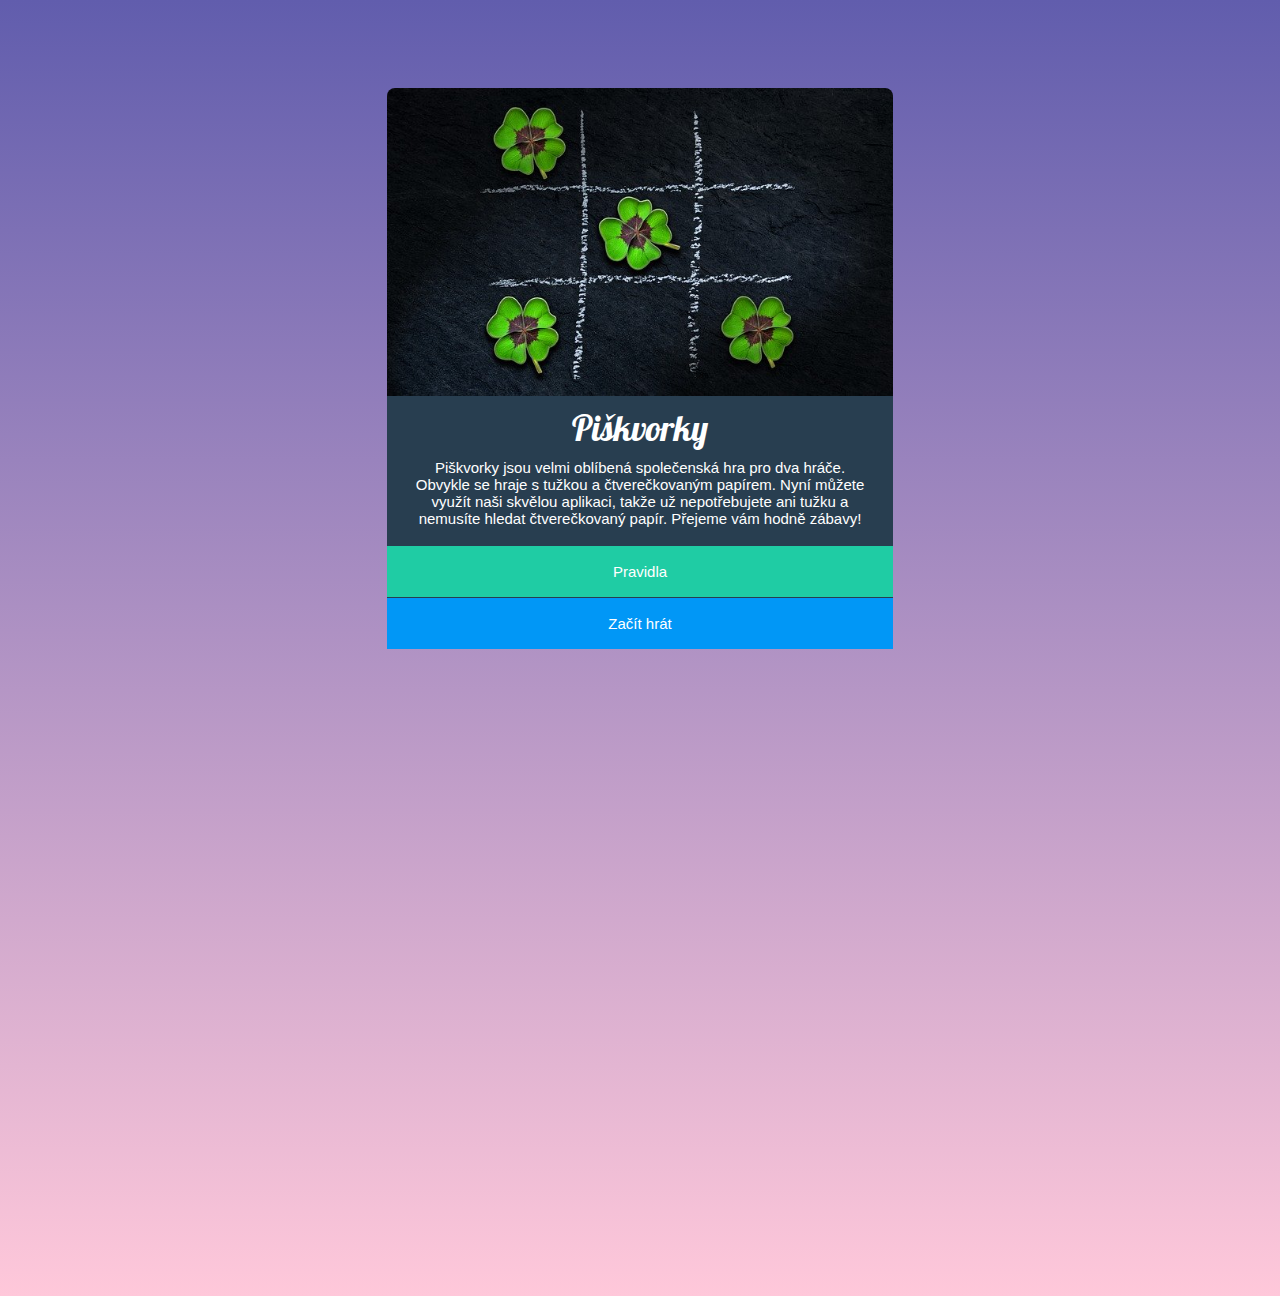
==== index.html @ c7b2315b "vylepšená responsivilita" ====
<!doctype html>
<html>
 <head>
 <link rel="stylesheet" href="style.css">
 <link href='https://fonts.googleapis.com/css?family=Lobster' rel='stylesheet'>
 <meta name="viewport" content="width=device-width, initial-scale=1.0">
 </head>
 <body>
<div class="container">
 <img src="tic-toc.jpg" alt="piskvorky">
 <div class="text">
 <h1>Piškvorky</h1>

    <p>Piškvorky jsou velmi oblíbená společenská hra pro dva hráče. Obvykle se hraje s tužkou a čtverečkovaným papírem.
    Nyní můžete využít naši skvělou aplikaci, takže už nepotřebujete ani tužku a nemusíte hledat čtverečkovaný papír. Přejeme vám hodně zábavy!</p>
    <div class="buttons">
        <button class="rules">Pravidla</button>
        <button class="start_game">Začít hrát</button>
    </div>

</div>
</div>
 </body>
</html>
---- style.css ----
body{
    max-width: 100%;
    display: flex;
    background:linear-gradient(#615dad,#ffc8da);
    background-repeat: no-repeat;
    background-size:cover;
    height: 100vmax;

}
.container{
    margin: 0 auto;
    margin-top: 80px;
    text-align: center;
    width: 50%;
}

.text{
    background-color:#283e50;
    margin: 0 auto;
    color: #fff;
    width: 80%;
}
/*zóna pro responzivilitu textu*/
@media screen and (min-width: 601px) {
    h1 {
        font-size: 35px;
      }
    p {
      font-size: 15px;
    }
    button {
        font-size: 15px;
        height:4vw;
      }
  }

  @media screen and (max-width: 600px) {
    h1 {
        font-size:20px;
      }
    p {
      font-size:11px;
    }
    button {
        font-size:11px;
        height:6vw;
      }
  }

  /*zóna pro zbytek stylování*/
p {

    margin:0.7vw 2vw 0.7vw 2vw;
    padding-bottom: 0.8vw;
    font-family: sans-serif;
}

h1{
    margin: 0 auto;
    font-family: "Lobster";
    padding-top:0.8vw;
    font-weight: 100;
}


img{
    margin: 0 auto;
    display: block;
    width: 80%;
    border-radius: 8px 8px 0 0;

}

.buttons{
    display: flex;
    flex-direction: column;
}

button{
    width: 100%;
    color: #fff;
    border: none;
    display: inline-block;
    line-height: 100%;

}


.rules{
    background-color:#1fcca4;
    border-bottom: 0.1vw solid #283e50;
}

.rules:hover {
    background-color: #1cbb96;
}

.start_game{
    position: relative;
    background-color: #0197f6;
}

.start_game:hover{
    background-color:#0090e9;
}
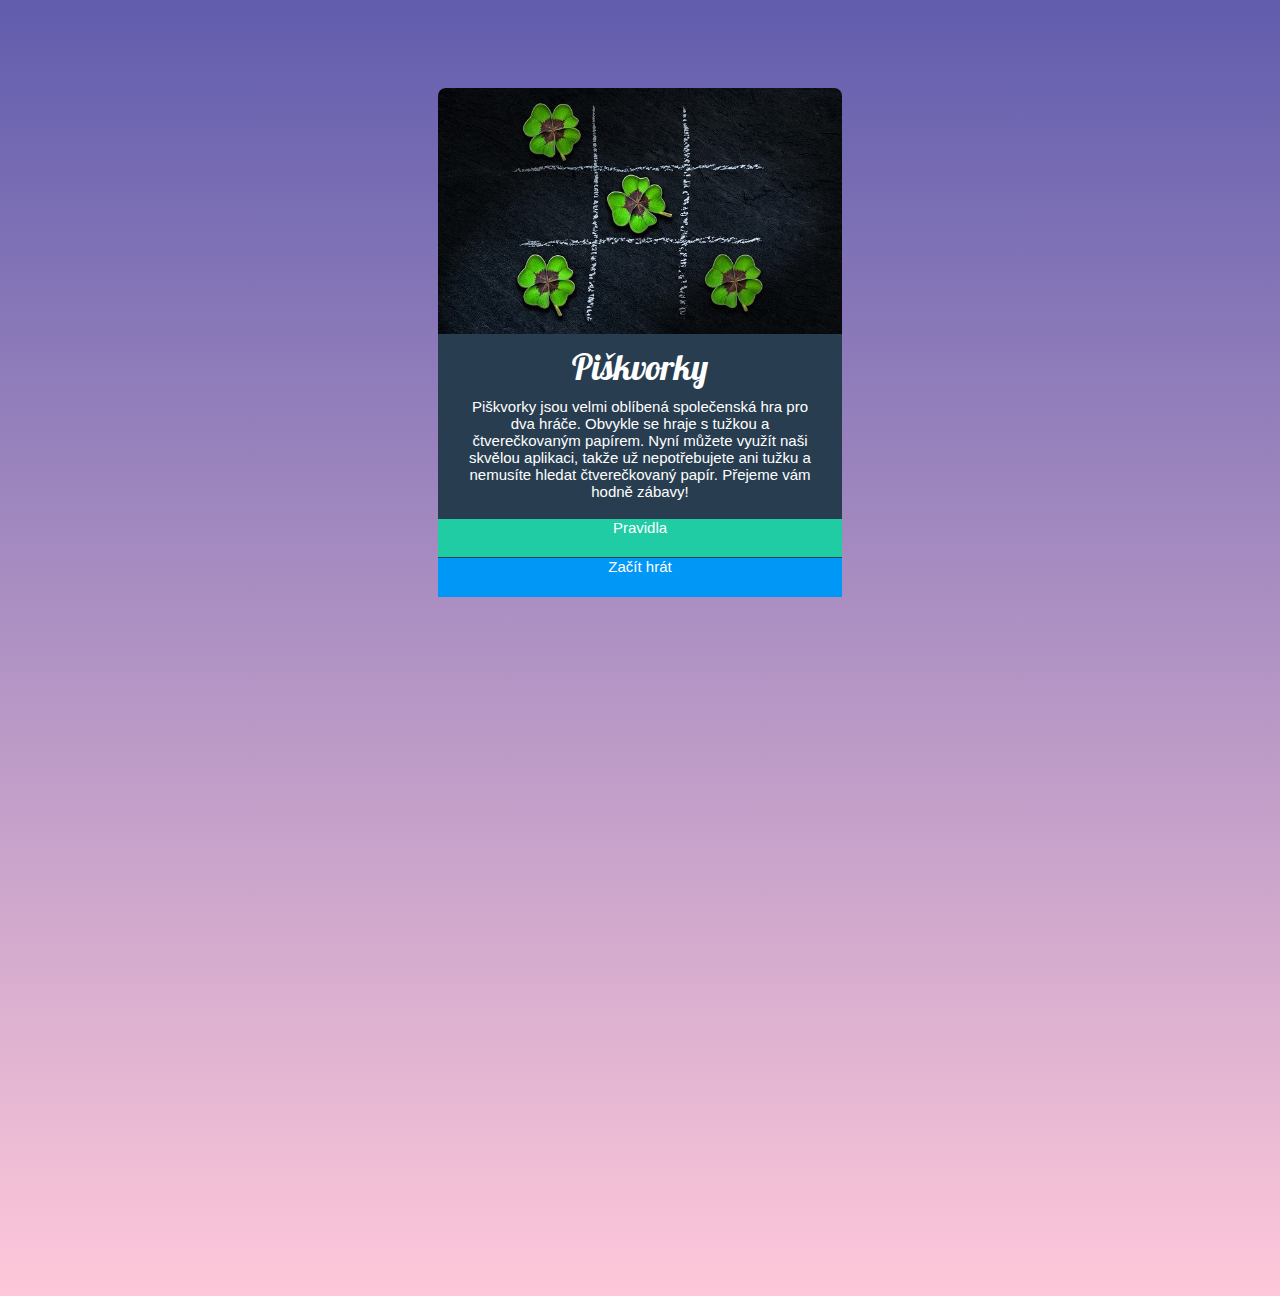
==== commit d51039ae: "změna button na a-link" ====
--- a/index.html
+++ b/index.html
@@ -14,8 +14,8 @@
     <p>Piškvorky jsou velmi oblíbená společenská hra pro dva hráče. Obvykle se hraje s tužkou a čtverečkovaným papírem.
     Nyní můžete využít naši skvělou aplikaci, takže už nepotřebujete ani tužku a nemusíte hledat čtverečkovaný papír. Přejeme vám hodně zábavy!</p>
     <div class="buttons">
-        <button class="rules">Pravidla</button>
-        <button class="start_game">Začít hrát</button>
+        <a class="rules" href="index.html">Pravidla</a>
+        <a class="start_game" href="index.html">Začít hrát</a>
     </div>
 
 </div>
--- a/style.css
+++ b/style.css
@@ -11,7 +11,7 @@
     margin: 0 auto;
     margin-top: 80px;
     text-align: center;
-    width: 50%;
+    width: 40%;
 }
 
 .text{
@@ -28,9 +28,9 @@
     p {
       font-size: 15px;
     }
-    button {
+    a {
         font-size: 15px;
-        height:4vw;
+        height:3vw;
       }
   }
 
@@ -41,9 +41,9 @@
     p {
       font-size:11px;
     }
-    button {
+    a {
         font-size:11px;
-        height:6vw;
+        height:5vw;
       }
   }
 
@@ -53,6 +53,7 @@
     margin:0.7vw 2vw 0.7vw 2vw;
     padding-bottom: 0.8vw;
     font-family: sans-serif;
+
 }
 
 h1{
@@ -74,21 +75,17 @@
 .buttons{
     display: flex;
     flex-direction: column;
+    font-family: sans-serif;
 }
 
-button{
-    width: 100%;
-    color: #fff;
-    border: none;
-    display: inline-block;
-    line-height: 100%;
-
-}
 
 
 .rules{
     background-color:#1fcca4;
     border-bottom: 0.1vw solid #283e50;
+    display: inline;
+    width: 100%;
+
 }
 
 .rules:hover {
@@ -98,9 +95,20 @@
 .start_game{
     position: relative;
     background-color: #0197f6;
+    display: inline;
+    width: 100%;
+
 }
 
 .start_game:hover{
     background-color:#0090e9;
 }
 
+a:link {
+    text-decoration: none;
+    color: #fff;
+  }
+  a:visited {
+    text-decoration: none;
+    color: #fff;
+  }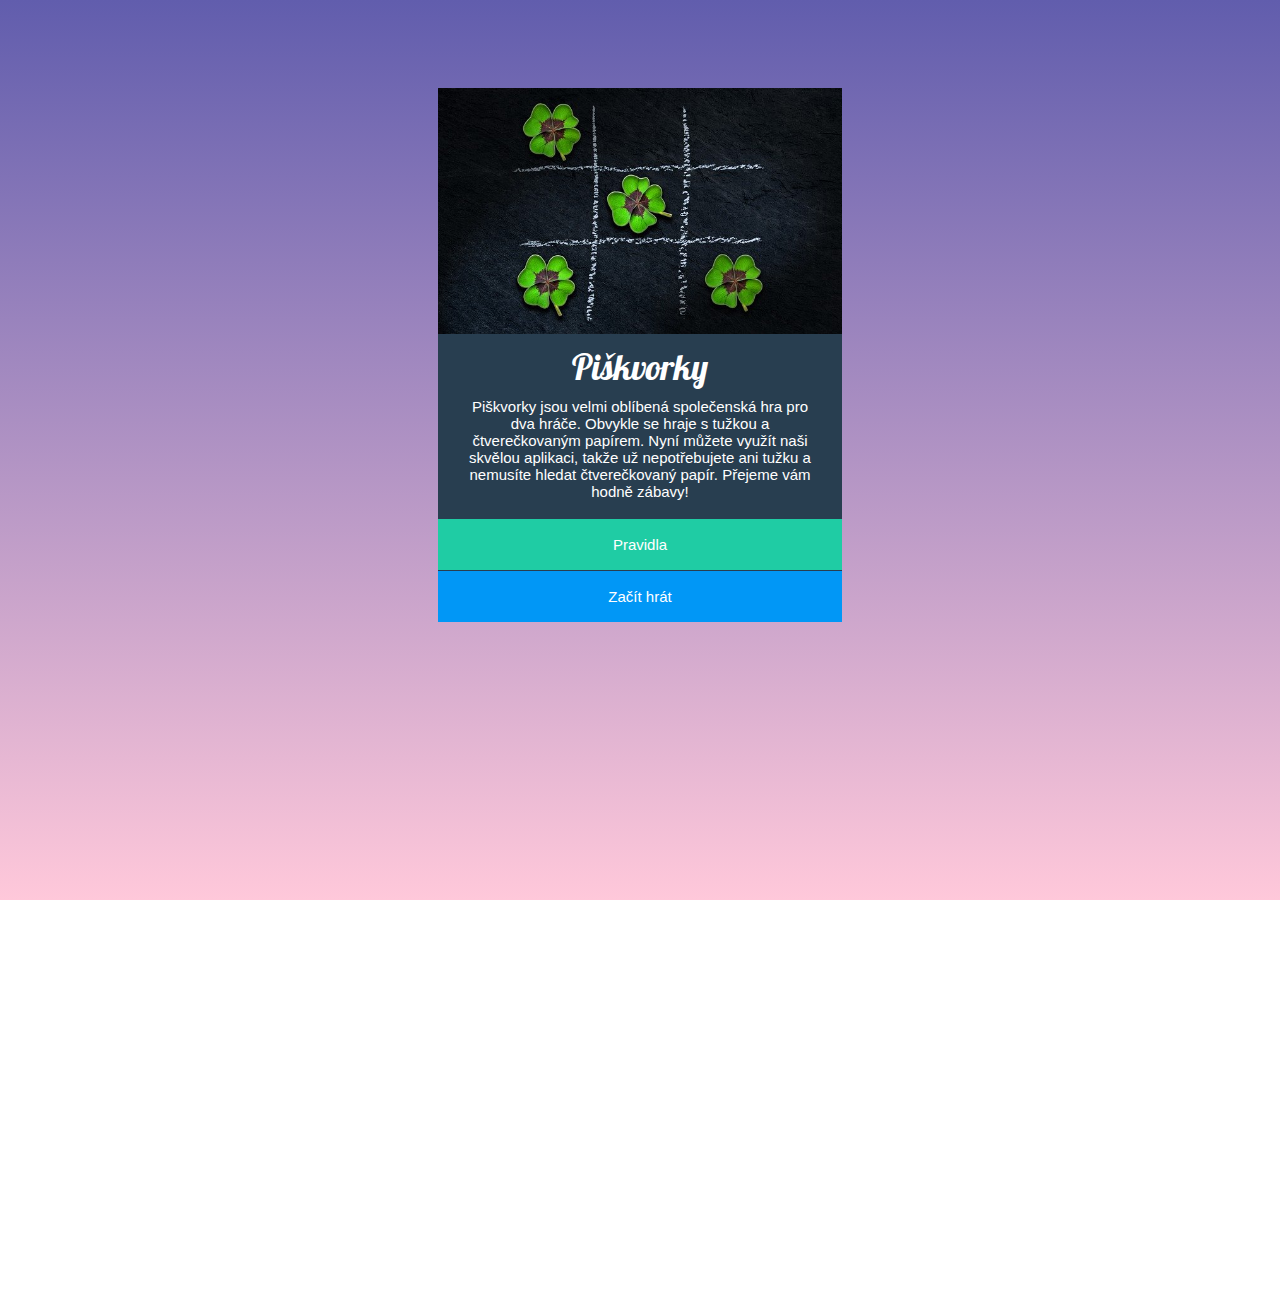
==== commit 307859bd: "přidány pravidla, obrázky s instrukcemi a jejich stylování" ====
--- a/index.html
+++ b/index.html
@@ -13,8 +13,10 @@
 
     <p>Piškvorky jsou velmi oblíbená společenská hra pro dva hráče. Obvykle se hraje s tužkou a čtverečkovaným papírem.
     Nyní můžete využít naši skvělou aplikaci, takže už nepotřebujete ani tužku a nemusíte hledat čtverečkovaný papír. Přejeme vám hodně zábavy!</p>
+   
+
     <div class="buttons">
-        <a class="rules" href="index.html">Pravidla</a>
+        <a class="rules" href="pravidla.html">Pravidla</a>
         <a class="start_game" href="index.html">Začít hrát</a>
     </div>
 
--- a/style.css
+++ b/style.css
@@ -1,9 +1,11 @@
+
 body{
     max-width: 100%;
     display: flex;
     background:linear-gradient(#615dad,#ffc8da);
     background-repeat: no-repeat;
     background-size:cover;
+    background-attachment: fixed;
     height: 100vmax;
 
 }
@@ -30,8 +32,11 @@
     }
     a {
         font-size: 15px;
-        height:3vw;
+
       }
+    li {
+        font-size:15px;
+    }
   }
 
   @media screen and (max-width: 600px) {
@@ -39,12 +44,14 @@
         font-size:20px;
       }
     p {
-      font-size:11px;
+      font-size:9px;
     }
     a {
-        font-size:11px;
-        height:5vw;
+        font-size:9px;
       }
+    li {
+        font-size:9px;
+    }
   }
 
   /*zóna pro zbytek stylování*/
@@ -63,11 +70,12 @@
     font-weight: 100;
 }
 
-
 img{
+    width: 80%;
     margin: 0 auto;
     display: block;
-    width: 80%;
+}
+.tic-toc img{
     border-radius: 8px 8px 0 0;
 
 }
@@ -76,6 +84,8 @@
     display: flex;
     flex-direction: column;
     font-family: sans-serif;
+    align-items: center;
+    justify-content: center;
 }
 
 
@@ -83,8 +93,10 @@
 .rules{
     background-color:#1fcca4;
     border-bottom: 0.1vw solid #283e50;
-    display: inline;
+    display: flex;
     width: 100%;
+    justify-content: center;
+    align-items: center;
 
 }
 
@@ -95,20 +107,35 @@
 .start_game{
     position: relative;
     background-color: #0197f6;
-    display: inline;
+    display: flex;
     width: 100%;
+    justify-content: center;
+    align-items: center;
 
 }
 
 .start_game:hover{
     background-color:#0090e9;
 }
+a {
+  text-decoration: none;
+  color: #fff;
+  height:4vw;
+  font-family: sans-serif;
+}
+/*specifikace stránky pravidla*/
+.list-pravidla{
+    text-align:left;
+}
 
-a:link {
-    text-decoration: none;
-    color: #fff;
-  }
-  a:visited {
-    text-decoration: none;
-    color: #fff;
-  }+.list-pravidla li{
+    margin-bottom:10px;
+    margin-right: 10px;;
+}
+
+.game-symbol{
+    filter: invert();
+    width:13px;
+    display: inline;
+}
+
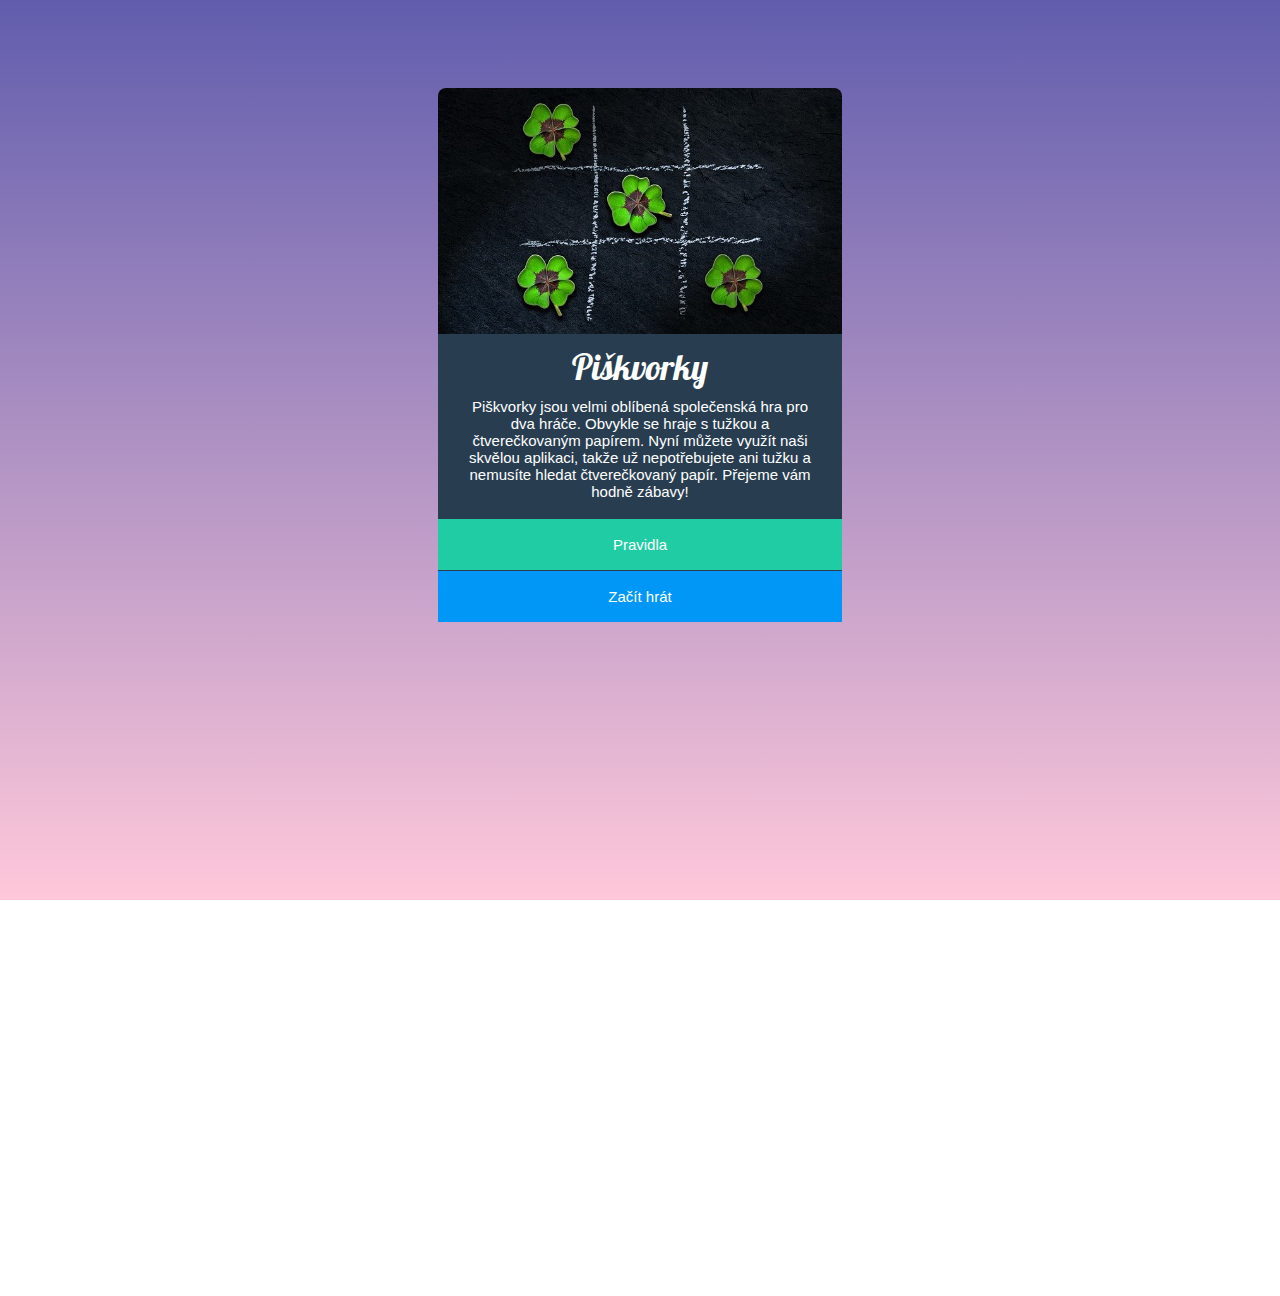
==== commit 22387054: "úprava fontu v pravidlech" ====
--- a/index.html
+++ b/index.html
@@ -7,7 +7,7 @@
  </head>
  <body>
 <div class="container">
- <img src="tic-toc.jpg" alt="piskvorky">
+ <img class="tic-toc" src="tic-toc.jpg" alt="piskvorky">
  <div class="text">
  <h1>Piškvorky</h1>
 
--- a/style.css
+++ b/style.css
@@ -75,7 +75,7 @@
     margin: 0 auto;
     display: block;
 }
-.tic-toc img{
+.tic-toc{
     border-radius: 8px 8px 0 0;
 
 }
@@ -130,12 +130,17 @@
 
 .list-pravidla li{
     margin-bottom:10px;
-    margin-right: 10px;;
+    margin-right: 10px;
+    font-family: sans-serif;
 }
 
 .game-symbol{
     filter: invert();
-    width:13px;
+    width:1em;
+    height:1em;
     display: inline;
 }
+.instruction{
+    font-style: italic;
+}
 
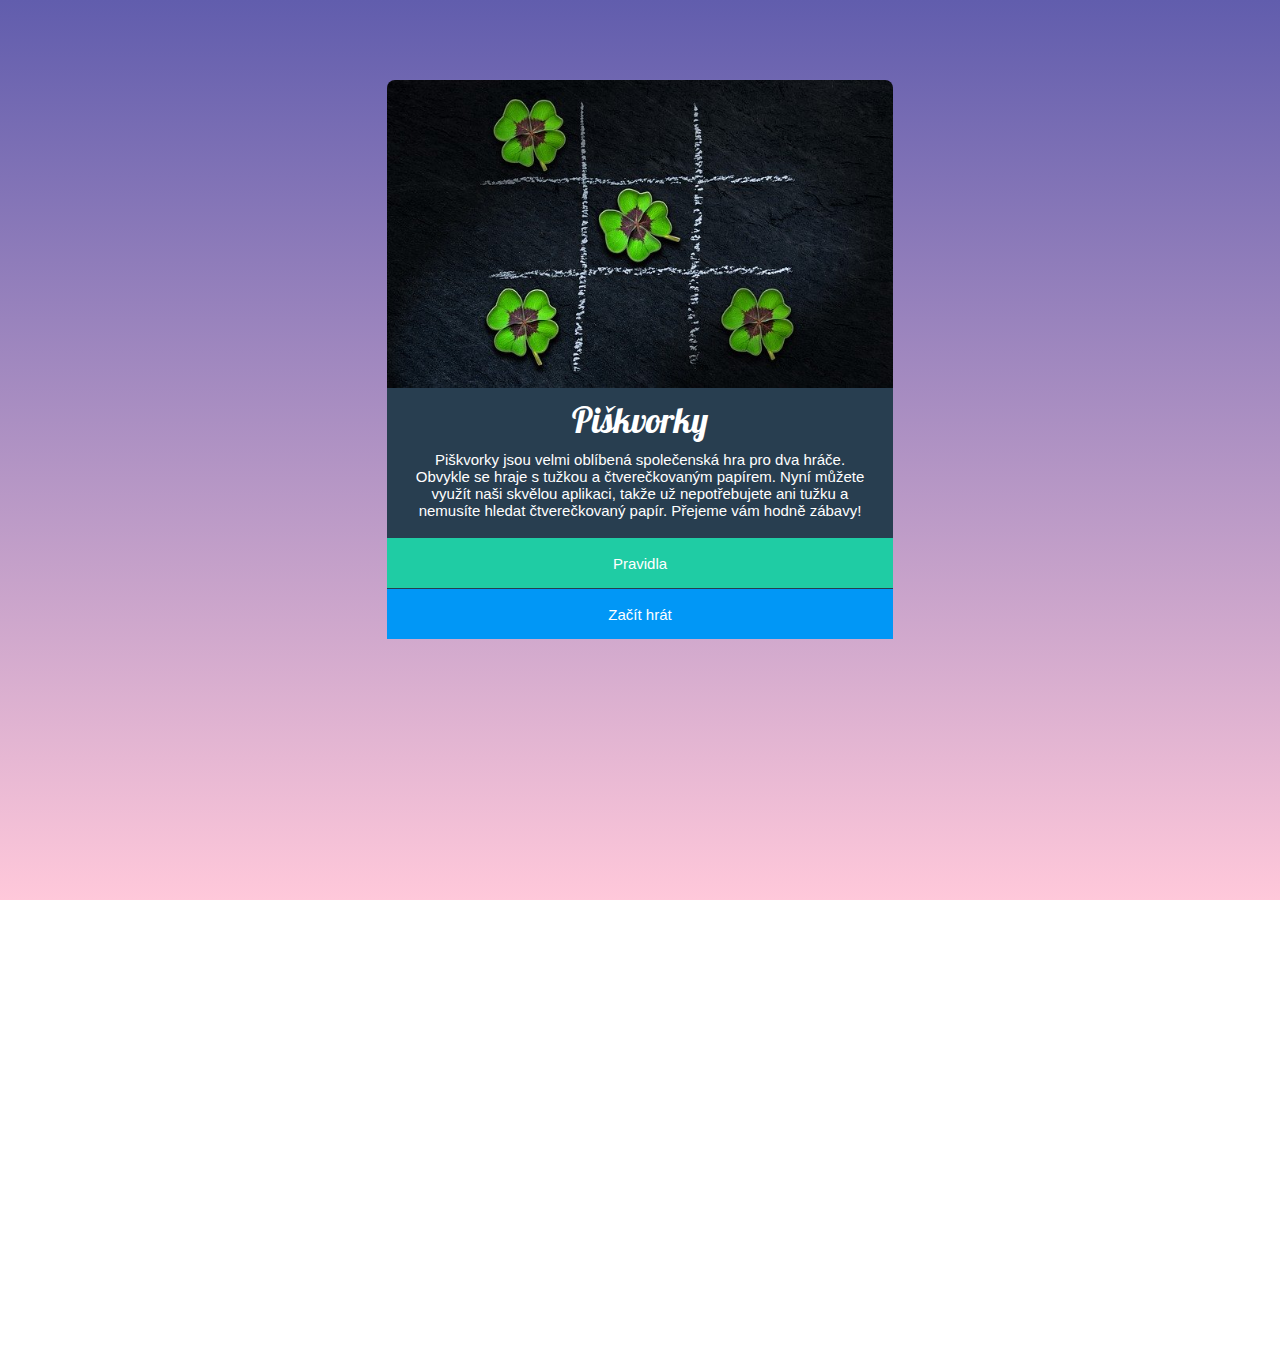
==== commit 757a5a78: "vytvoření základního stylování" ====
--- a/index.html
+++ b/index.html
@@ -17,7 +17,7 @@
 
     <div class="buttons">
         <a class="rules" href="pravidla.html">Pravidla</a>
-        <a class="start_game" href="index.html">Začít hrát</a>
+        <a class="start_game" href="hra.html">Začít hrát</a>
     </div>
 
 </div>
--- a/style.css
+++ b/style.css
@@ -1,19 +1,18 @@
-
 body{
     max-width: 100%;
-    display: flex;
+    
     background:linear-gradient(#615dad,#ffc8da);
     background-repeat: no-repeat;
     background-size:cover;
     background-attachment: fixed;
     height: 100vmax;
-
 }
 .container{
     margin: 0 auto;
     margin-top: 80px;
     text-align: center;
-    width: 40%;
+    width: 50%;
+    color: white;
 }
 
 .text{
@@ -22,6 +21,12 @@
     color: #fff;
     width: 80%;
 }
+
+.text-pravidla{
+    border-radius:8px 8px 0 0;
+}
+
+
 /*zóna pro responzivilitu textu*/
 @media screen and (min-width: 601px) {
     h1 {
@@ -32,35 +37,47 @@
     }
     a {
         font-size: 15px;
-
+        height:50px;
       }
     li {
         font-size:15px;
     }
+
+    figcaption {
+        font-size: 15px;
+    }
   }
 
   @media screen and (max-width: 600px) {
     h1 {
-        font-size:20px;
+        font-size:22px;
       }
     p {
-      font-size:9px;
+      font-size:12px;
     }
     a {
-        font-size:9px;
+        font-size:12px;
+        height:25px;
       }
     li {
-        font-size:9px;
+        font-size:12px;
+    }
+    figcaption{
+        font-size:12px;
+    }
+    ol{
+        padding-inline-start: 20px;
+    }
+    .container{
+        width:95%;
     }
   }
 
-  /*zóna pro zbytek stylování*/
+  /*zóna pro základní stylování*/
 p {
-
     margin:0.7vw 2vw 0.7vw 2vw;
     padding-bottom: 0.8vw;
     font-family: sans-serif;
-
 }
 
 h1{
@@ -71,13 +88,12 @@
 }
 
 img{
-    width: 80%;
     margin: 0 auto;
     display: block;
 }
 .tic-toc{
     border-radius: 8px 8px 0 0;
-
+    width: 80%;
 }
 
 .buttons{
@@ -87,8 +103,6 @@
     align-items: center;
     justify-content: center;
 }
-
-
 
 .rules{
     background-color:#1fcca4;
@@ -97,7 +111,6 @@
     width: 100%;
     justify-content: center;
     align-items: center;
-
 }
 
 .rules:hover {
@@ -111,16 +124,15 @@
     width: 100%;
     justify-content: center;
     align-items: center;
-
 }
 
 .start_game:hover{
     background-color:#0090e9;
 }
+
 a {
   text-decoration: none;
   color: #fff;
-  height:4vw;
   font-family: sans-serif;
 }
 /*specifikace stránky pravidla*/
@@ -132,6 +144,7 @@
     margin-bottom:10px;
     margin-right: 10px;
     font-family: sans-serif;
+    padding: 0;
 }
 
 .game-symbol{
@@ -140,7 +153,122 @@
     height:1em;
     display: inline;
 }
+
 .instruction{
     font-style: italic;
-}
-
+    font-family: sans-serif;
+    flex-wrap: wrap;
+    display: flex;
+    justify-content: center;
+    margin-bottom: 20px;
+}
+
+.instruction figure{
+    max-width: 330px;
+    padding:0;
+    margin:15px;
+}
+
+.instruction img{
+    margin-bottom:10px;
+    width: 100%;
+}
+
+button {
+    width: 100%;
+    height:100%;
+    opacity: 0.35;
+    margin-bottom: 0;
+    border:0;
+
+}
+button:hover{
+    opacity: 0.5;
+}
+
+#container-sketch{
+    width:450px;
+    display: inline-flex;
+    flex-wrap: wrap;
+    border: 0.5px, solid black;
+}
+
+.playground{
+   display:block;
+   border:1px solid black;
+   width:40px;
+   height:40px;
+}
+.game-container{
+    width: 0;
+    margin:0 auto;
+}
+
+.game-header{
+    width: 45%;
+    margin: 0 auto;
+}
+.game-menu-container{
+    margin: 0 auto;
+    text-align: center;
+    display:flex;
+    width: 100%;
+    
+    justify-content: space-between;
+    align-items: center;
+}
+
+.game-menu-container p{
+    margin: 0;
+    font-size: 30px;
+    padding:0;
+    font-weight: bold;
+}
+
+.active-player{
+    margin: 0;
+    filter:invert();
+    width: 1.8em;
+}
+
+.left-menu{
+    display: inherit;
+    flex-basis: 20px;
+}
+
+.right-menu{
+    display:inline-flex;
+    padding: 0;
+}
+
+.menu-symbol img{
+    width:1.8em;
+}
+
+.menu-symbol{
+    padding:4px;
+    height:100%;
+    margin:5px;
+    border-radius:4px;
+}
+
+
+.home{
+    
+    background: #1fcca4;
+    width: 2em;
+}
+
+.restart{
+    background:#0197f6;
+    width: 2em;
+}
+
+.home:hover{
+    background: #1cbb96;
+}
+
+.restart:hover{
+    background:#0090e9;
+
+}
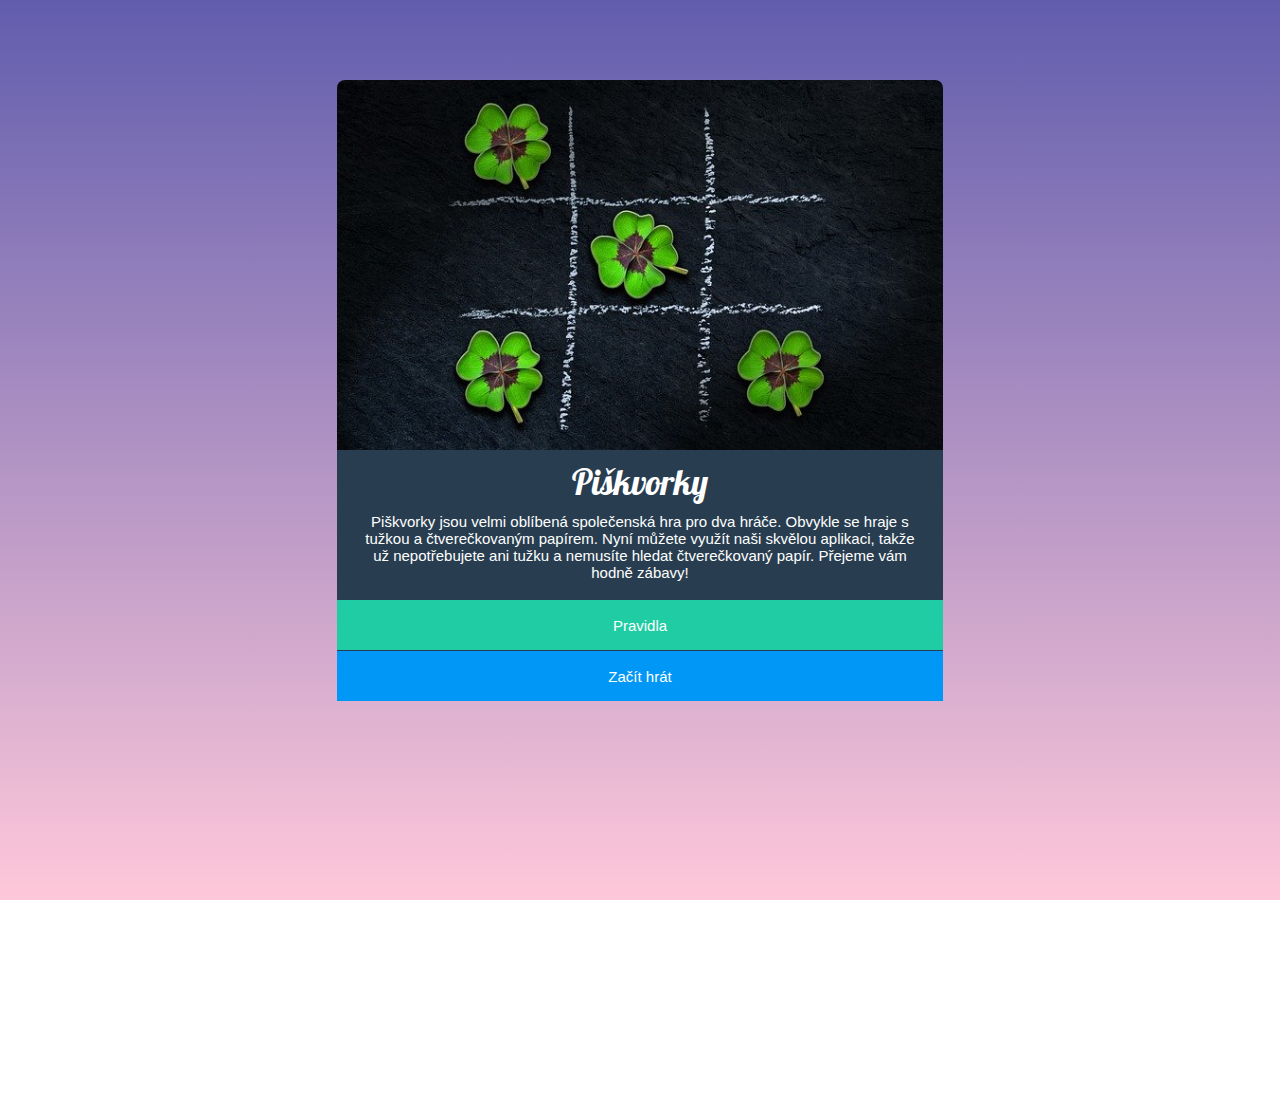
==== commit 2820725f: "přidány atributy do html, přidání animace v css uprava funkce pro vyhodnocování sloupců v js" ====
--- a/index.html
+++ b/index.html
@@ -1,6 +1,8 @@
 <!doctype html>
-<html>
+<html lang="cs">
+<meta charset="UTF-8">
  <head>
+ <title>Piškvorky</title>
  <link rel="stylesheet" href="style.css">
  <link href='https://fonts.googleapis.com/css?family=Lobster' rel='stylesheet'>
  <meta name="viewport" content="width=device-width, initial-scale=1.0">
@@ -11,7 +13,7 @@
  <div class="text">
  <h1>Piškvorky</h1>
 
-    <p>Piškvorky jsou velmi oblíbená společenská hra pro dva hráče. Obvykle se hraje s tužkou a čtverečkovaným papírem.
+    <p class="homepage-p">Piškvorky jsou velmi oblíbená společenská hra pro dva hráče. Obvykle se hraje s tužkou a čtverečkovaným papírem.
     Nyní můžete využít naši skvělou aplikaci, takže už nepotřebujete ani tužku a nemusíte hledat čtverečkovaný papír. Přejeme vám hodně zábavy!</p>
    
 
--- a/style.css
+++ b/style.css
@@ -1,33 +1,241 @@
 body{
     max-width: 100%;
-    
     background:linear-gradient(#615dad,#ffc8da);
     background-repeat: no-repeat;
     background-size:cover;
     background-attachment: fixed;
-    height: 100vmax;
+    height: 80vmax;
 }
 .container{
     margin: 0 auto;
     margin-top: 80px;
+    width: 60%;
     text-align: center;
-    width: 50%;
     color: white;
 }
 
 .text{
     background-color:#283e50;
     margin: 0 auto;
-    color: #fff;
     width: 80%;
 }
 
 .text-pravidla{
     border-radius:8px 8px 0 0;
 }
-
-
-/*zóna pro responzivilitu textu*/
+p{
+    font-family: sans-serif;
+}
+  /*zóna pro základní stylování*/
+.homepage-p {
+    margin:0.7vw 2vw 0.7vw 2vw;
+    padding-bottom: 0.8vw;
+}
+
+h1{
+    margin: 0 auto;
+    font-family: "Lobster";
+    padding-top:0.8vw;
+    font-weight: 100;
+}
+
+img{
+    margin: 0 auto;
+    display: block;
+}
+
+.tic-toc{
+    border-radius: 8px 8px 0 0;
+    width: 80%;
+}
+
+.buttons{
+    display: flex;
+    flex-direction: column;
+    font-family: sans-serif;
+    align-items: center;
+    justify-content: center;
+}
+
+.rules{
+    background-color:#1fcca4;
+    border-bottom: 0.1vw solid #283e50;
+    display: flex;
+    width: 100%;
+    justify-content: center;
+    align-items: center;
+}
+
+.rules:hover {
+    background-color: #1cbb96;
+}
+
+.start_game{
+    position: relative;
+    background-color: #0197f6;
+    display: flex;
+    width: 100%;
+    justify-content: center;
+    align-items: center;
+}
+
+.start_game:hover{
+    background-color:#0090e9;
+}
+
+a {
+  text-decoration: none;
+  color: #fff;
+  font-family: sans-serif;
+}
+/*specifikace stránky pravidla*/
+.list-pravidla{
+    text-align:left;
+}
+
+.list-pravidla li{
+    margin-bottom:10px;
+    margin-right: 10px;
+    font-family: sans-serif;
+    padding: 0;
+}
+
+.game-symbol{
+    filter: invert();
+    width:1em;
+    height:1em;
+    display: inline;
+}
+
+img .mmm{
+    fill:red;
+}
+
+.instruction{
+    font-style: italic;
+    font-family: sans-serif;
+    flex-wrap: wrap;
+    display: flex;
+    justify-content: center;
+    margin-bottom: 20px;
+}
+
+.instruction figure{
+    max-width: 330px;
+    padding:0;
+    margin:15px;
+}
+
+.instruction img{
+    margin-bottom:10px;
+    width: 100%;
+}
+
+/* stylování stánky s hrou*/
+.game-container{
+    width: 40%;
+    max-width: 80vmin;
+}
+
+.game-header h1{
+    margin: 0 auto;
+    font-size:6.5vh;
+    margin-bottom:10px;
+}
+
+.game-menu-container{
+    width: 90%;
+    margin: 0 auto;
+}
+.left-menu{
+    display: flex;
+    float: left;
+}
+.left-menu p{
+    margin-top:10%;
+    display: inline-flex;
+    font-weight: bold;
+}
+
+.active-symbol{
+    filter:invert();
+    width: 1em;
+    
+}
+
+.right-menu{
+    display:flex;
+    float: right;
+}
+
+.menu-symbol img{
+    width:2em;
+}
+
+.menu-symbol{
+    padding:4px;
+    margin:5px;
+    border-radius:4px;
+}
+
+button{
+    padding:0;
+}
+
+.home{
+    background: #1fcca4;
+    width: 3em;
+    height:2.5em;
+}
+.home:hover{
+    background: #1cbb96;
+}
+
+.restart{
+    background:#0197f6;
+    width: 3em;
+    height: 2.5em;
+}
+
+.restart:hover{
+    background:#0090e9;
+}
+
+#container-sketch{
+    width:100%;
+    display: flex;
+    justify-content: center;
+    flex-wrap: wrap;
+}
+
+.playground{
+    display:block;
+    border:1px solid black;
+ }
+
+button {
+    width: 100%;
+    height:100%;
+    background:#b596c5;
+    border:0;
+}
+button:hover {
+    opacity: 0.6;
+}
+
+.input-symbol{
+    animation: grow 0.15s;
+}
+
+@keyframes grow {
+    from {width: 0em;}
+    to {width: 1em;}
+  }
+
+
+
+
+/*zóna pro responzivilitu obsahu napříč jednotlivými stránkami*/
 @media screen and (min-width: 601px) {
     h1 {
         font-size: 35px;
@@ -39,17 +247,34 @@
         font-size: 15px;
         height:50px;
       }
+      /* responzivilita pravidel*/
     li {
         font-size:15px;
     }
-
+    /*konec respozivility pravidel --- začátek respozivility hry*/
     figcaption {
         font-size: 15px;
     }
+
+    .playground {
+        width: 3vw;
+        height: 3vw;
+    }
+
+   .left-menu p{
+    font-size: 30px;
+}
   }
-
+/*vzhled pro menší zařízení*/
   @media screen and (max-width: 600px) {
-    h1 {
+      /*pro celý web*/
+      .container{
+        width:95%;
+    }
+    .game-container{
+        max-width:80vmin;
+    }
+      h1 {
         font-size:22px;
       }
     p {
@@ -59,6 +284,7 @@
         font-size:12px;
         height:25px;
       }
+      /*pro stránku s pravidly*/
     li {
         font-size:12px;
     }
@@ -66,209 +292,20 @@
         font-size:12px;
     }
     ol{
-        padding-inline-start: 20px;
-    }
-    .container{
-        width:95%;
-    }
+        padding-inline-start: 30px;
+    }
+
+    /*pro stránku s hrou*/
+    .playground {
+        width: 6.5vw;
+        height: 6.5vw;
+    }
+    .left-menu p{
+        font-size: 5.8vw;
+    }
+    .input-symbol{
+        width: 1em;
+
+    }
+
   }
-
-  /*zóna pro základní stylování*/
-p {
-    margin:0.7vw 2vw 0.7vw 2vw;
-    padding-bottom: 0.8vw;
-    font-family: sans-serif;
-}
-
-h1{
-    margin: 0 auto;
-    font-family: "Lobster";
-    padding-top:0.8vw;
-    font-weight: 100;
-}
-
-img{
-    margin: 0 auto;
-    display: block;
-}
-.tic-toc{
-    border-radius: 8px 8px 0 0;
-    width: 80%;
-}
-
-.buttons{
-    display: flex;
-    flex-direction: column;
-    font-family: sans-serif;
-    align-items: center;
-    justify-content: center;
-}
-
-.rules{
-    background-color:#1fcca4;
-    border-bottom: 0.1vw solid #283e50;
-    display: flex;
-    width: 100%;
-    justify-content: center;
-    align-items: center;
-}
-
-.rules:hover {
-    background-color: #1cbb96;
-}
-
-.start_game{
-    position: relative;
-    background-color: #0197f6;
-    display: flex;
-    width: 100%;
-    justify-content: center;
-    align-items: center;
-}
-
-.start_game:hover{
-    background-color:#0090e9;
-}
-
-a {
-  text-decoration: none;
-  color: #fff;
-  font-family: sans-serif;
-}
-/*specifikace stránky pravidla*/
-.list-pravidla{
-    text-align:left;
-}
-
-.list-pravidla li{
-    margin-bottom:10px;
-    margin-right: 10px;
-    font-family: sans-serif;
-    padding: 0;
-}
-
-.game-symbol{
-    filter: invert();
-    width:1em;
-    height:1em;
-    display: inline;
-}
-
-.instruction{
-    font-style: italic;
-    font-family: sans-serif;
-    flex-wrap: wrap;
-    display: flex;
-    justify-content: center;
-    margin-bottom: 20px;
-}
-
-.instruction figure{
-    max-width: 330px;
-    padding:0;
-    margin:15px;
-}
-
-.instruction img{
-    margin-bottom:10px;
-    width: 100%;
-}
-
-button {
-    width: 100%;
-    height:100%;
-    opacity: 0.35;
-    margin-bottom: 0;
-    border:0;
-
-}
-button:hover{
-    opacity: 0.5;
-}
-
-#container-sketch{
-    width:450px;
-    display: inline-flex;
-    flex-wrap: wrap;
-    border: 0.5px, solid black;
-}
-
-.playground{
-   display:block;
-   border:1px solid black;
-   width:40px;
-   height:40px;
-}
-.game-container{
-    width: 0;
-    margin:0 auto;
-}
-
-.game-header{
-    width: 45%;
-    margin: 0 auto;
-}
-.game-menu-container{
-    margin: 0 auto;
-    text-align: center;
-    display:flex;
-    width: 100%;
-    
-    justify-content: space-between;
-    align-items: center;
-}
-
-.game-menu-container p{
-    margin: 0;
-    font-size: 30px;
-    padding:0;
-    font-weight: bold;
-}
-
-.active-player{
-    margin: 0;
-    filter:invert();
-    width: 1.8em;
-}
-
-.left-menu{
-    display: inherit;
-    flex-basis: 20px;
-}
-
-.right-menu{
-    display:inline-flex;
-    padding: 0;
-}
-
-.menu-symbol img{
-    width:1.8em;
-}
-
-.menu-symbol{
-    padding:4px;
-    height:100%;
-    margin:5px;
-    border-radius:4px;
-}
-
-
-.home{
-    
-    background: #1fcca4;
-    width: 2em;
-}
-
-.restart{
-    background:#0197f6;
-    width: 2em;
-}
-
-.home:hover{
-    background: #1cbb96;
-}
-
-.restart:hover{
-    background:#0090e9;
-
-}
